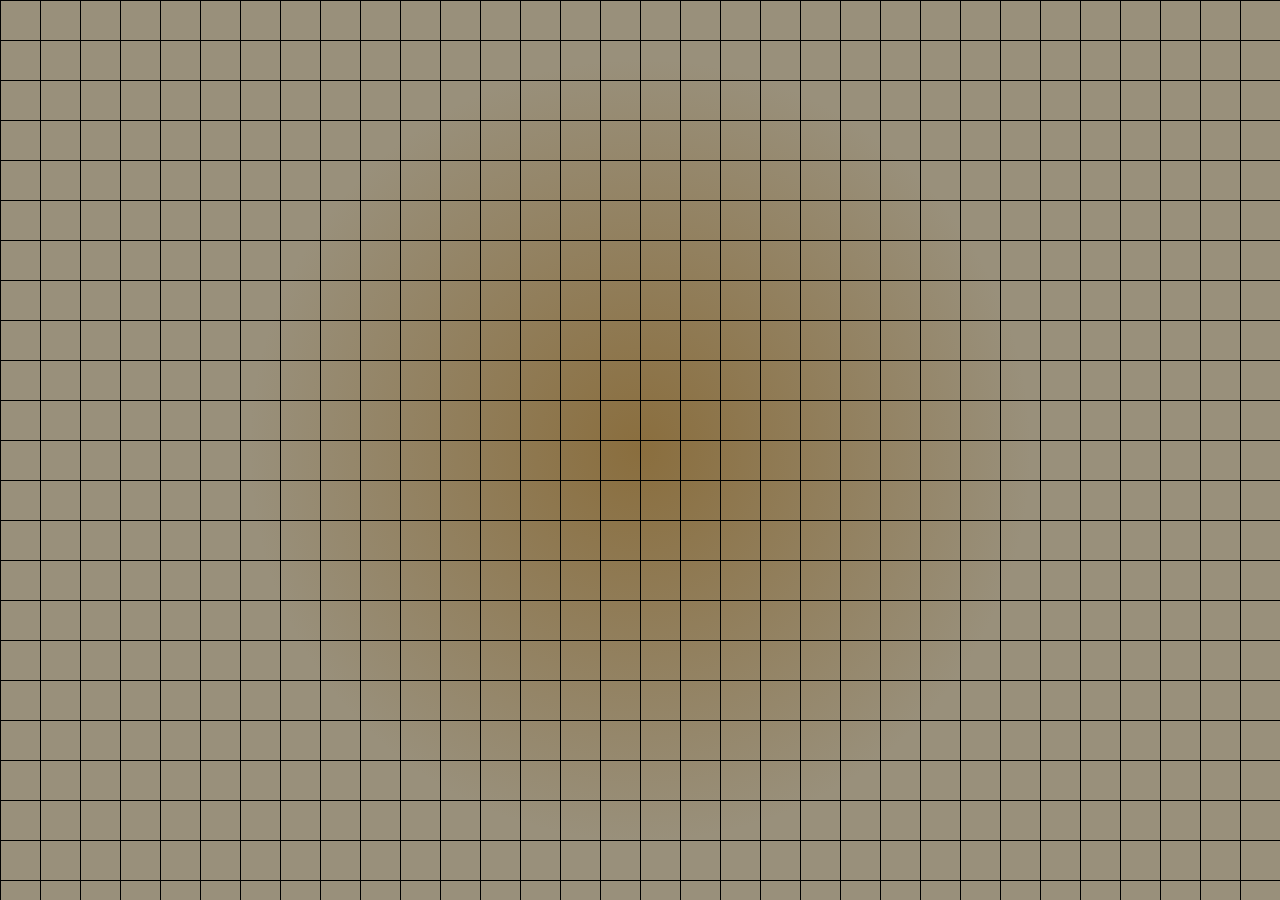
==== index.html @ a6ec01ce "Adding body color" ====
<!DOCTYPE html>
<html lang="en">
<head>
    <meta charset="UTF-8">
    <meta name="viewport" content="width=device-width, initial-scale=1.0">
    <title>Book Review</title>
    <link rel="stylesheet" href="style.css">
</head>
<body>
    
</body>
</html>
---- style.css ----
body {
 margin: 0;
     min-height: 100vh;

  background-color: #99907b;

 background-image:
 linear-gradient(black, black 1px, transparent 1px),
 linear-gradient(90deg, black 1px, transparent 1px),
 radial-gradient(circle at center, rgb(138, 110, 62), transparent 50%);

 background-size:
  40px 40px,
  40px 40px,
  cover;
}
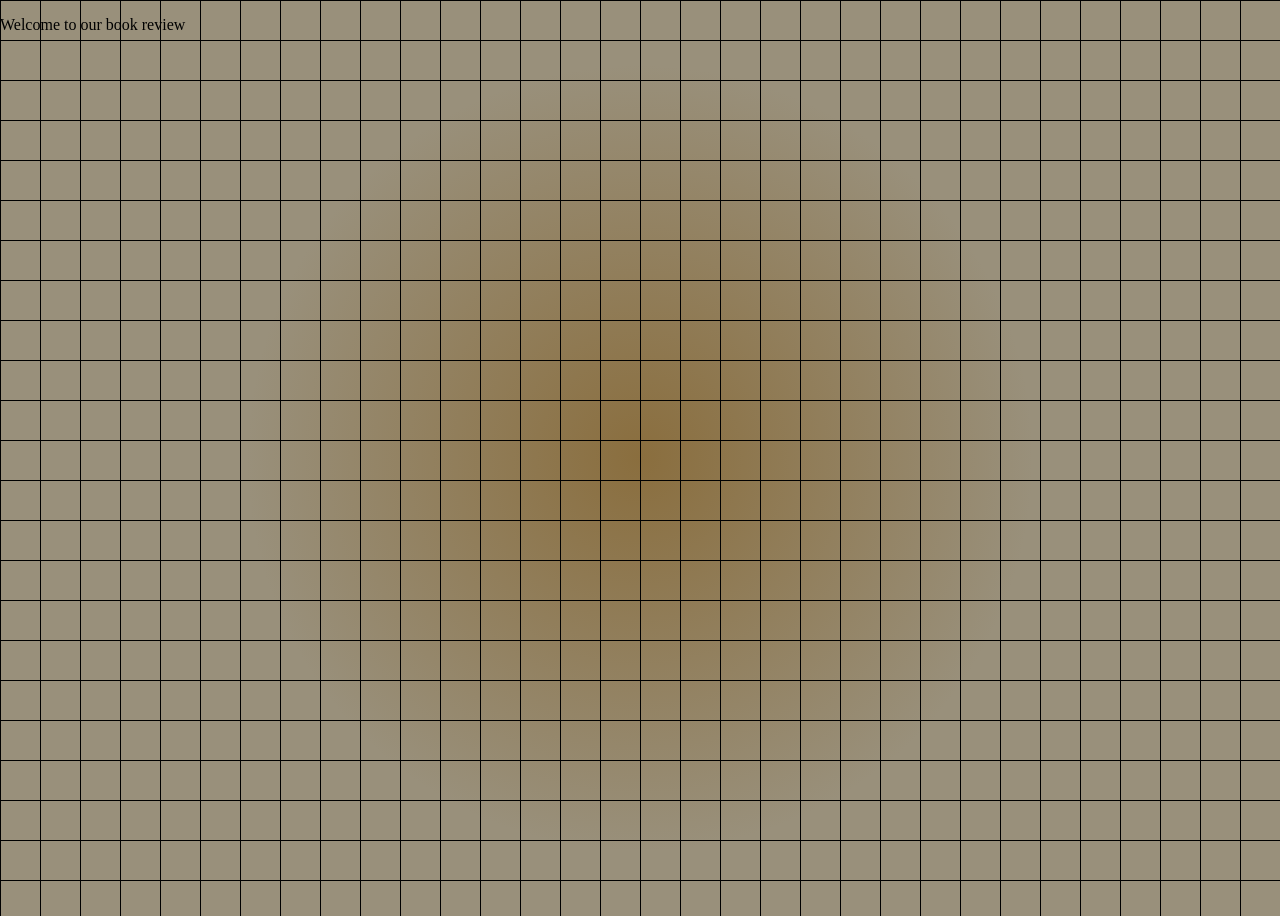
==== commit a96e4514: "Welcome" ====
--- a/index.html
+++ b/index.html
@@ -8,5 +8,7 @@
 </head>
 <body>
     
+<p>Welcome to our book review</p>
+
 </body>
 </html>
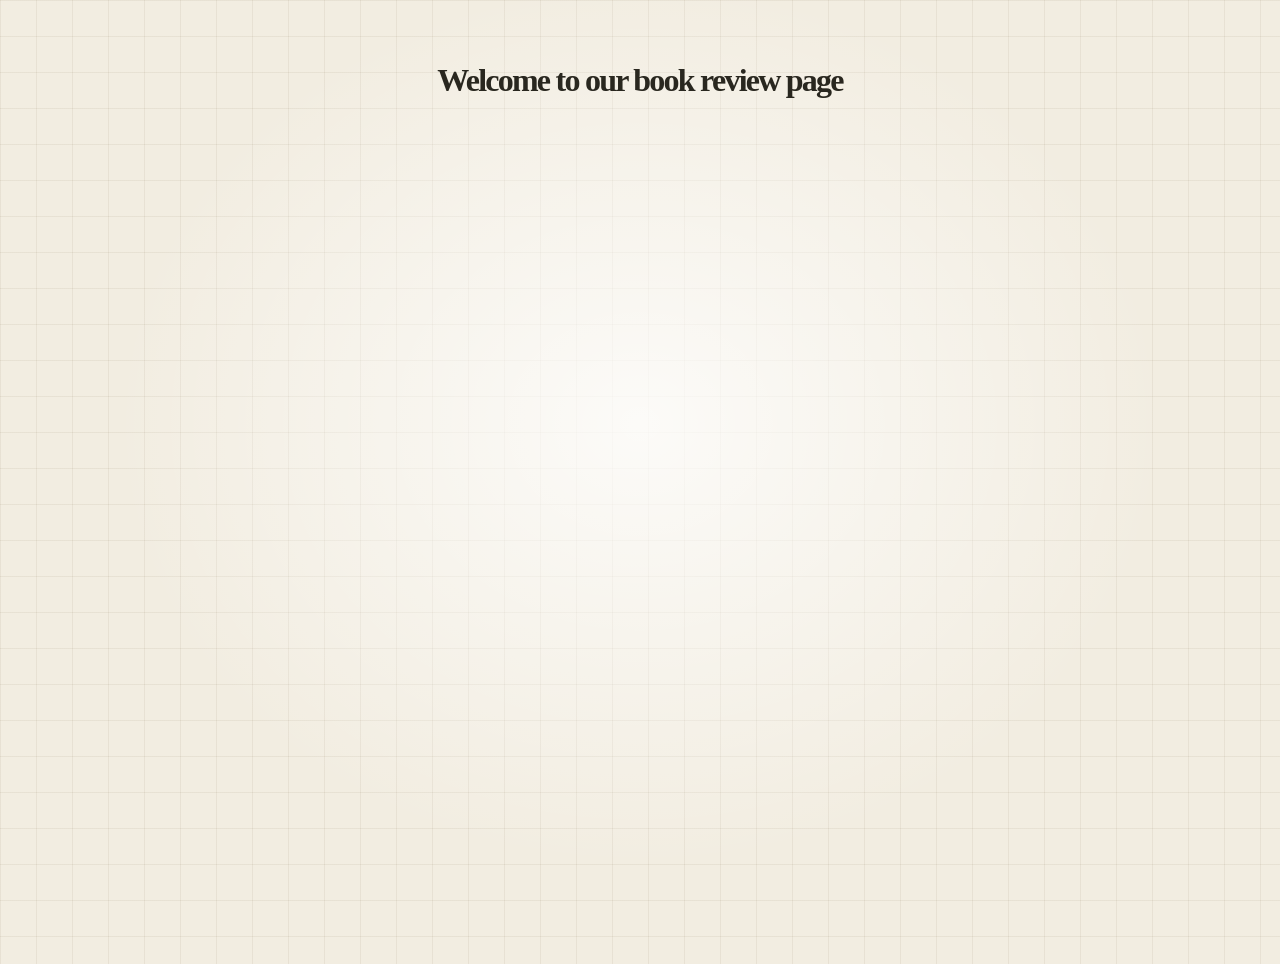
==== commit b1796260: "editting welcome page" ====
--- a/index.html
+++ b/index.html
@@ -8,7 +8,9 @@
 </head>
 <body>
     
-<p>Welcome to our book review</p>
+<p class="welcome"><b>Welcome to our book review page</b></p>
+
+
 
 </body>
 </html>
--- a/style.css
+++ b/style.css
@@ -1,16 +1,26 @@
 body {
- margin: 0;
-     min-height: 100vh;
+  display: grid;
+  min-height: 100vh;
+  margin: 0;
+  padding: 2rem;
+  color: #29271f;
+  background-color: #f2ede1;
+  background-image:
+    radial-gradient(ellipse at 50% 44%, rgb(255 255 255 / 78%), transparent 58%),
+    linear-gradient(rgb(111 93 61 / 8%) 1px, transparent 1px),
+    linear-gradient(90deg, rgb(111 93 61 / 8%) 1px, transparent 1px);
+  background-size: auto, 36px 36px, 36px 36px;
+}
 
-  background-color: #99907b;
+.welcome {
+  position: relative;
+  text-align: center;
+  font-family: Georgia, "Times New Roman", serif;
+  font-size: xx-large;
+  font-weight: 700;
+  line-height: 1.04;
+  letter-spacing: -0.055em;
+  text-wrap: balance;
+  animation: arrive 700ms ease-out both;
+}
 
- background-image:
- linear-gradient(black, black 1px, transparent 1px),
- linear-gradient(90deg, black 1px, transparent 1px),
- radial-gradient(circle at center, rgb(138, 110, 62), transparent 50%);
-
- background-size:
-  40px 40px,
-  40px 40px,
-  cover;
-} 
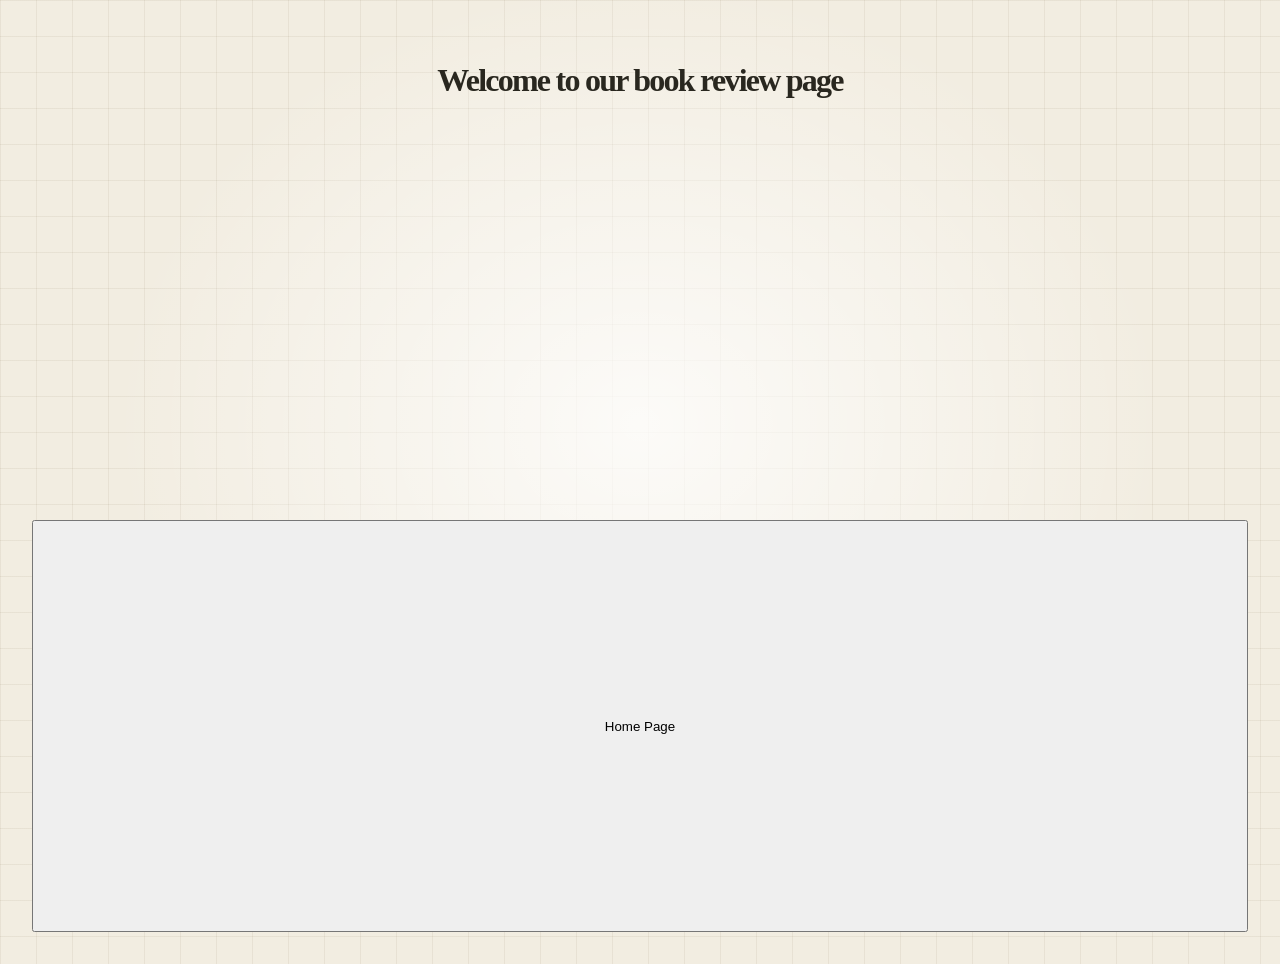
==== commit 052ce3ae: "Adding home page and a button to navigate into it in the welcome page" ====
--- a/index.html
+++ b/index.html
@@ -10,7 +10,9 @@
     
 <p class="welcome"><b>Welcome to our book review page</b></p>
 
+<button id="continue">Home Page</button>
 
+<script src="script.js" defer></script>
 
 </body>
 </html>
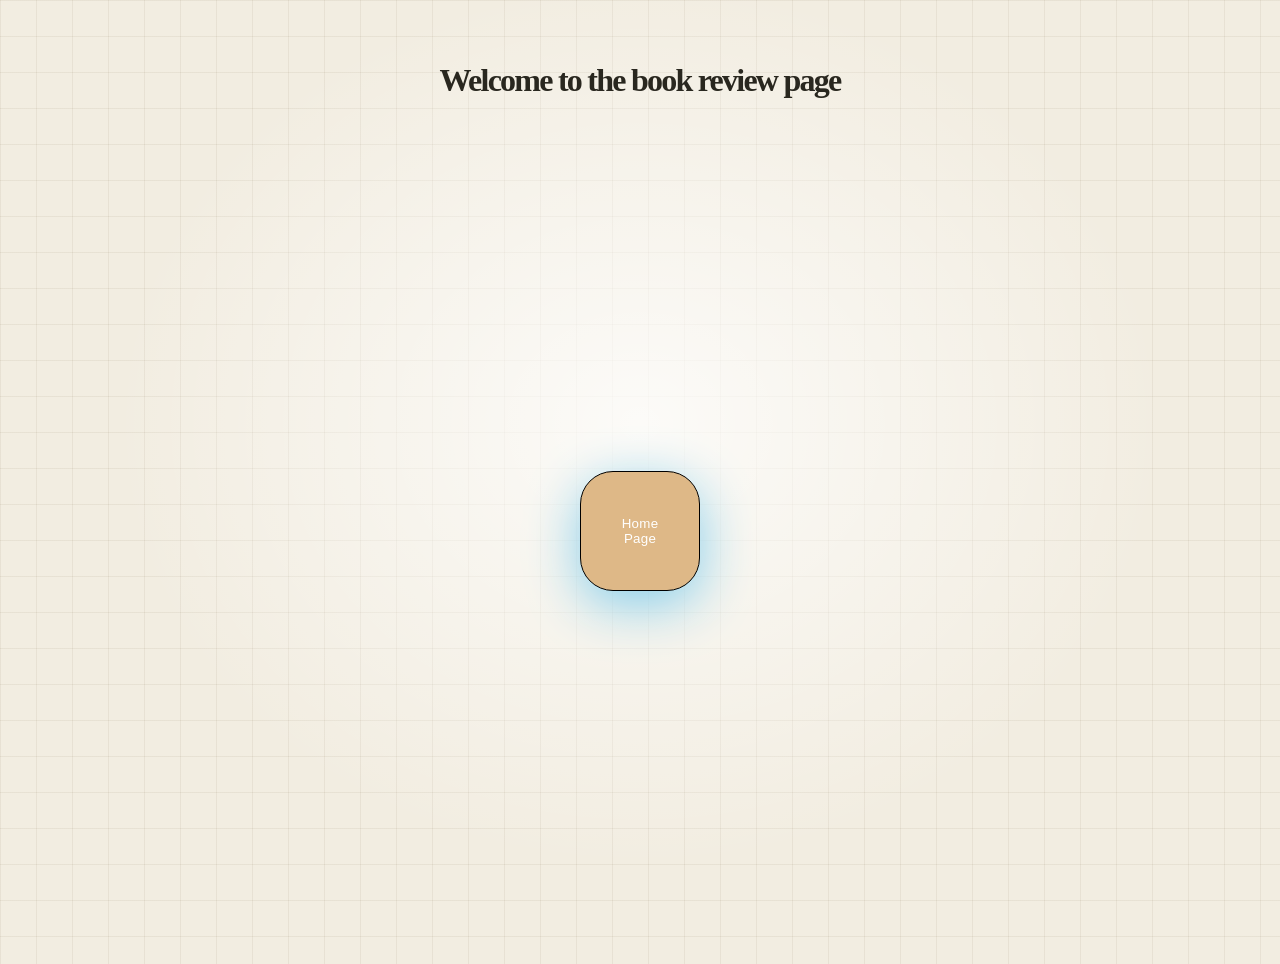
==== commit 616c60b9: "Editting the book card pictures" ====
--- a/index.html
+++ b/index.html
@@ -8,7 +8,7 @@
 </head>
 <body>
     
-<p class="welcome"><b>Welcome to our book review page</b></p>
+<p class="welcome"><b>Welcome to the book review page</b></p>
 
 <button id="continue">Home Page</button>
 
--- a/style.css
+++ b/style.css
@@ -24,3 +24,129 @@
   animation: arrive 700ms ease-out both;
 }
 
+#continue {
+  justify-self: center;
+  width: 7.5rem;
+  height: 7.5rem;
+  padding: 2%;
+  border-radius: 8px;
+  border: 1px solid black;
+  border-radius: 33px;
+  color: white;
+  background: burlywood;
+  box-shadow: 0px 14px 54px skyblue;
+  font: Georgia, "Times New Roman", serif;
+  letter-spacing: 0.02em;
+}
+
+.home-page {
+  width: min(100%, 1100px);
+  margin: 0 auto;
+}
+
+.page-heading {
+  margin: 1rem 0 2rem;
+  text-align: center;
+}
+
+.page-heading .eyebrow {
+  margin-bottom: 0.6rem;
+  color: #945533;
+  font-size: 0.75rem;
+  font-weight: 700;
+  letter-spacing: 0.22em;
+}
+
+.page-heading h1 {
+  margin: 0;
+  font-family: Georgia, "Times New Roman", serif;
+  font-size: clamp(2rem, 5vw, 3.5rem);
+  letter-spacing: -0.04em;
+}
+
+.page-heading > p:last-child {
+  margin: 0.8rem 0 0;
+  color: #625c4d;
+}
+
+.book-grid {
+  display: grid;
+  grid-template-columns: repeat(auto-fit, minmax(210px, 1fr));
+  gap: 1.25rem;
+}
+
+.book-card {
+  display: flex;
+  flex-direction: column;
+  overflow: hidden;
+  padding: 0.85rem;
+  border: 1px solid rgb(93 75 48 / 14%);
+  border-radius: 16px;
+  background: rgb(255 252 245 / 94%);
+  box-shadow: 0 8px 22px rgb(69 44 26 / 9%);
+}
+
+.book-card img {
+  display: block;
+  width: 100%;
+  aspect-ratio: 2 / 3;
+  border-radius: 10px;
+  background: #e7deca;
+  object-fit: cover;
+}
+
+.book-card h2 {
+  margin: 0.9rem 0 0.25rem;
+  font-family: Georgia, "Times New Roman", serif;
+  font-size: 1.25rem;
+}
+
+.book-card p {
+  margin: 0.2rem 0;
+}
+
+.book-author {
+  color: #625c4d;
+}
+
+.book-genre {
+  margin-bottom: 0.9rem !important;
+  color: #7f452c;
+  font-size: 0.9rem;
+}
+
+.review-link {
+  display: inline-block;
+  margin-top: auto;
+  padding: 0.65rem 0.85rem;
+  border-radius: 999px;
+  color: #fffaf1;
+  background: #945533;
+  text-align: center;
+  text-decoration: none;
+}
+
+.review-link:hover {
+  background: #7f452c;
+}
+
+.review-link:focus-visible {
+  outline: 3px solid #c58751;
+  outline-offset: 3px;
+}
+
+@media (max-width: 520px) {
+  .book-grid {
+    grid-template-columns: repeat(2, minmax(0, 1fr));
+    gap: 0.8rem;
+  }
+
+  .book-card {
+    padding: 0.65rem;
+  }
+
+  .book-card h2 {
+    font-size: 1.05rem;
+  }
+}
+
